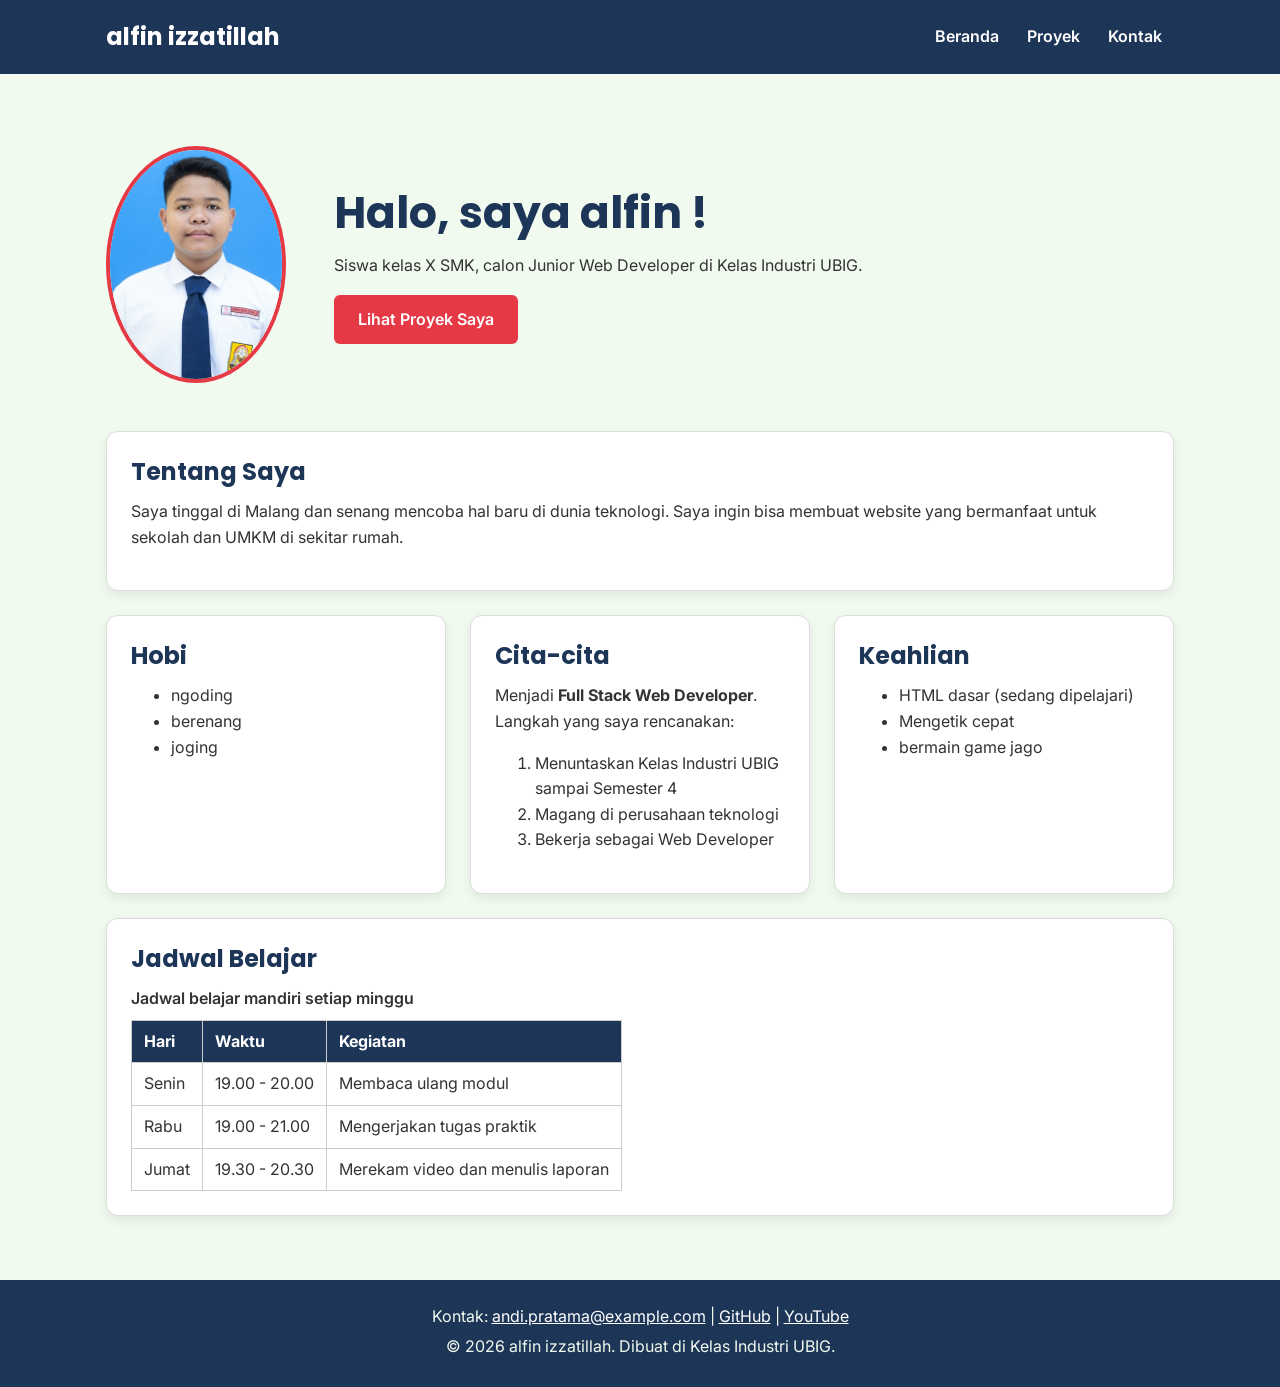
==== index.html @ 336bdf3b "feat: portofolio v1" ====
<!DOCTYPE html>
<html lang="id">
<head>
  <meta charset="UTF-8">
  <meta name="viewport" content="width=device-width, initial-scale=1.0">
  <title>akhmad alfin | Beranda</title>
  <link rel="preconnect" href="https://fonts.googleapis.com">
  <link rel="preconnect" href="https://fonts.gstatic.com" crossorigin>
  <link href="https://fonts.googleapis.com/css2?family=Inter:wght@400;600&family=Poppins:wght@600;700&display=swap" rel="stylesheet">
  <link rel="stylesheet" href="css/style.css">
</head>
<body>
  <header>
    <div class="container navbar">
      <h1>alfin izzatillah</h1>
      <nav class="menu-laptop">
        <ul>
          <li><a href="index.html">Beranda</a></li>
          <li><a href="proyek.html">Proyek</a></li>
          <li><a href="kontak.html">Kontak</a></li>
        </ul>
      </nav>
      <!-- Tantangan: menu ponsel yang bisa dibuka-tutup -->
      <details class="menu-ponsel">
        <summary>Menu</summary>
        <nav>
          <ul>
            <li><a href="index.html">Beranda</a></li>
            <li><a href="proyek.html">Proyek</a></li>
            <li><a href="kontak.html">Kontak</a></li>
          </ul>
        </nav>
      </details>
    </div>
  </header>

  <main>
    <div class="container">
      <section class="hero">
        <img src="alfin.jpg.jpeg" alt="Foto profil Andi Pratama" width="180">
        <div>
          <h2>Halo, saya alfin !</h2>
          <p>Siswa kelas X SMK, calon Junior Web Developer di Kelas Industri UBIG.</p>
          <a href="proyek.html" class="tombol">Lihat Proyek Saya</a>
        </div>
      </section>

      <section class="kartu">
        <h2>Tentang Saya</h2>
        <p>Saya tinggal di Malang dan senang mencoba hal baru di dunia teknologi. Saya ingin bisa membuat website yang bermanfaat untuk sekolah dan UMKM di sekitar rumah.</p>
      </section>

      <div class="daftar-kartu">
        <section class="kartu">
          <h2>Hobi</h2>
          <ul>
            <li>ngoding</li>
            <li>berenang</li>
            <li>joging</li>
          </ul>
        </section>

        <section class="kartu">
          <h2>Cita-cita</h2>
          <p>Menjadi <strong>Full Stack Web Developer</strong>. Langkah yang saya rencanakan:</p>
          <ol>
            <li>Menuntaskan Kelas Industri UBIG sampai Semester 4</li>
            <li>Magang di perusahaan teknologi</li>
            <li>Bekerja sebagai Web Developer</li>
          </ol>
        </section>

        <section class="kartu">
          <h2>Keahlian</h2>
          <ul>
            <li>HTML dasar (sedang dipelajari)</li>
            <li>Mengetik cepat</li>
            <li>bermain game jago</li>
          </ul>
        </section>
      </div>

      <section class="kartu">
        <h2>Jadwal Belajar</h2>
        <table>
          <caption>Jadwal belajar mandiri setiap minggu</caption>
          <thead>
            <tr>
              <th>Hari</th>
              <th>Waktu</th>
              <th>Kegiatan</th>
            </tr>
          </thead>
          <tbody>
            <tr>
              <td>Senin</td>
              <td>19.00 - 20.00</td>
              <td>Membaca ulang modul</td>
            </tr>
            <tr>
              <td>Rabu</td>
              <td>19.00 - 21.00</td>
              <td>Mengerjakan tugas praktik</td>
            </tr>
            <tr>
              <td>Jumat</td>
              <td>19.30 - 20.30</td>
              <td>Merekam video dan menulis laporan</td>
            </tr>
          </tbody>
        </table>
      </section>
    </div>
  </main>

  <footer>
    <p>Kontak: <a href="mailto:alfinizzatillah@example.com">andi.pratama@example.com</a> |
      <a href="https://github.com/" target="_blank">GitHub</a> |
      <a href="https://www.youtube.com/" target="_blank">YouTube</a></p>
    <p>&copy; 2026 alfin izzatillah. Dibuat di Kelas Industri UBIG.</p>
  </footer>
</body>
</html>
---- css/style.css ----
/* Gaya portofolio Andi Pratama
   Palet: #1D3557 (utama), #E63946 (aksen), #F1FAEE (latar)
   Huruf: Poppins (judul), Inter (isi)
   Tata letak: mobile first, titik ubah 768px (tablet) dan 1024px (laptop) */

/* 1. Reset */
* {
  box-sizing: border-box;
  margin: 0;
}

img {
  max-width: 100%;
  height: auto;
}

/* 2. Dasar halaman: warna dan huruf */
body {
  font-family: "Inter", Arial, sans-serif;
  font-size: 1rem;
  line-height: 1.6;
  color: #333333;
  background-color: #F1FAEE;
}

h1, h2, h3 {
  font-family: "Poppins", Arial, sans-serif;
  color: #1D3557;
  line-height: 1.3;
}

h2 {
  margin-bottom: 0.75rem;
}

p, ul, ol {
  margin-bottom: 1rem;
}

a {
  color: #E63946;
}

/* 3. Wadah, header, dan menu */
.container {
  max-width: 1100px;
  margin: 0 auto;
  padding: 0 1rem;
}

header {
  background-color: #1D3557;
  color: #FFFFFF;
  padding: 1rem 0;
}

header h1 {
  color: #FFFFFF;
  font-size: 1.5rem;
}

.navbar {
  display: flex;
  flex-wrap: wrap;
  justify-content: space-between;
  align-items: center;
  gap: 0.5rem;
}

nav ul {
  display: flex;
  gap: 0.25rem;
  padding: 0;
  margin: 0;
  list-style: none;
}

nav a {
  display: inline-block;
  padding: 0.5rem 0.75rem;
  border-radius: 6px;
  color: #FFFFFF;
  font-weight: 600;
  text-decoration: none;
}

/* Tantangan: menu ponsel buka-tutup dengan details */
.menu-laptop {
  display: none;
}

.menu-ponsel summary {
  padding: 0.5rem 0.75rem;
  border: 1px solid #FFFFFF;
  border-radius: 6px;
  font-weight: 600;
  cursor: pointer;
}

.menu-ponsel ul {
  flex-direction: column;
  margin-top: 0.5rem;
}

/* 4. Isi utama, hero, dan kartu */
main {
  padding: 1.5rem 0;
}

.hero {
  display: flex;
  flex-direction: column;
  align-items: center;
  gap: 1.5rem;
  padding: 1rem 0 2rem;
  text-align: center;
}

.hero img {
  border: 4px solid #E63946;
  border-radius: 50%;
}

.hero h2 {
  font-size: 2rem;
}

.tombol {
  display: inline-block;
  padding: 0.75rem 1.5rem;
  border-radius: 6px;
  background-color: #E63946;
  color: #FFFFFF;
  font-weight: 600;
  text-decoration: none;
}

.kartu {
  background-color: #FFFFFF;
  padding: 1rem;
  margin-bottom: 1.5rem;
  border: 1px solid #DDDDDD;
  border-radius: 12px;
  box-shadow: 0 4px 12px rgba(0, 0, 0, 0.08);
}

.daftar-kartu {
  display: flex;
  flex-wrap: wrap;
  gap: 1.5rem;
  margin-bottom: 1.5rem;
}

.daftar-kartu .kartu {
  flex: 1 1 280px;
  margin-bottom: 0;
}

article img {
  border-radius: 8px;
  border: 1px solid #DDDDDD;
}

/* 5. Tabel */
table {
  border-collapse: collapse;
}

caption {
  font-weight: 600;
  text-align: left;
  margin-bottom: 0.5rem;
}

th, td {
  border: 1px solid #CCCCCC;
  padding: 0.5rem 0.75rem;
  text-align: left;
}

th {
  background-color: #1D3557;
  color: #FFFFFF;
}

/* 6. Form */
label {
  font-weight: 600;
}

input, select, textarea {
  width: 100%;
  max-width: 22rem;
  padding: 0.6rem;
  margin-top: 0.25rem;
  border: 1px solid #CCCCCC;
  border-radius: 6px;
  font-family: inherit;
  font-size: 1rem;
}

button {
  padding: 0.75rem 1.5rem;
  border: none;
  border-radius: 6px;
  background-color: #E63946;
  color: #FFFFFF;
  font-family: inherit;
  font-size: 1rem;
  font-weight: 600;
  cursor: pointer;
}

/* 7. Footer */
footer {
  background-color: #1D3557;
  color: #F1FAEE;
  text-align: center;
  padding: 1.5rem;
}

footer p {
  margin-bottom: 0.25rem;
}

footer a {
  color: #FFFFFF;
}

/* 8. Tablet: lebar layar 768px ke atas */
@media (min-width: 768px) {
  .menu-laptop {
    display: block;
  }

  .menu-ponsel {
    display: none;
  }

  .hero {
    flex-direction: row;
    padding: 2rem 0 3rem;
    text-align: left;
  }

  .kartu {
    padding: 1.5rem;
  }
}

/* 9. Laptop: lebar layar 1024px ke atas */
@media (min-width: 1024px) {
  main {
    padding: 2.5rem 0;
  }

  .hero {
    gap: 3rem;
  }

  .hero h2 {
    font-size: 2.75rem;
  }
}
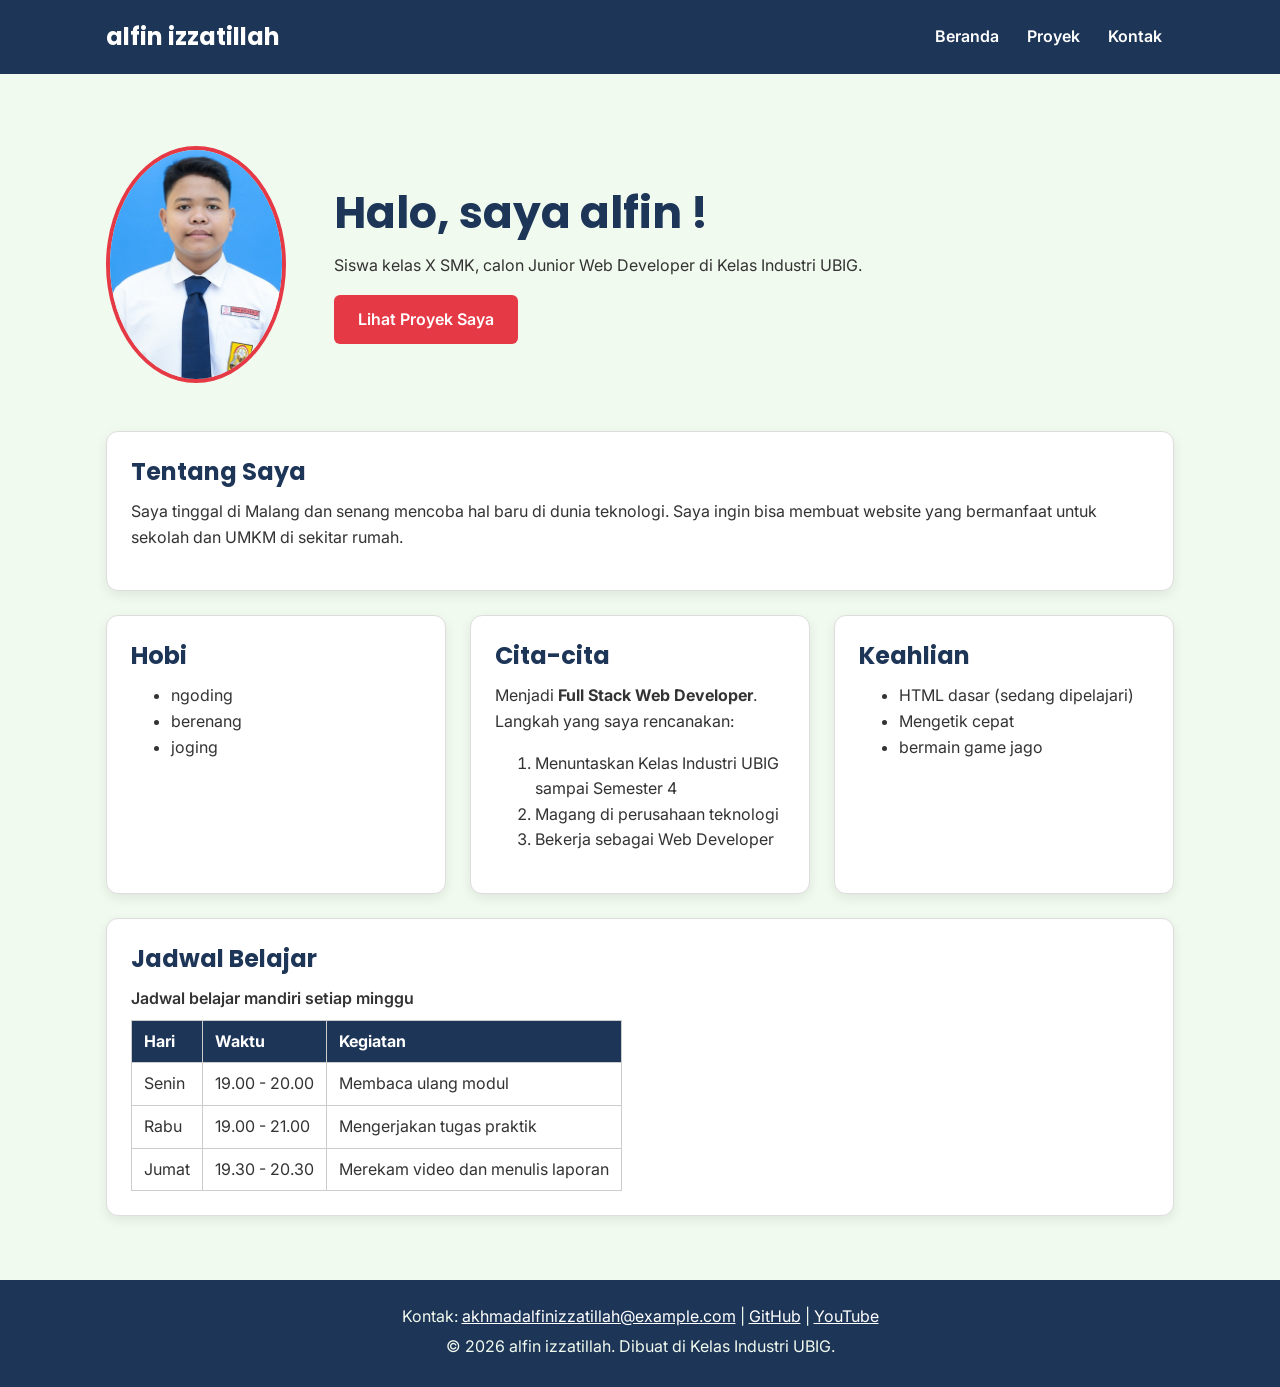
==== commit 05f84c51: "feat: tambah latihan javascript dasar" ====
--- a/index.html
+++ b/index.html
@@ -8,6 +8,7 @@
   <link rel="preconnect" href="https://fonts.gstatic.com" crossorigin>
   <link href="https://fonts.googleapis.com/css2?family=Inter:wght@400;600&family=Poppins:wght@600;700&display=swap" rel="stylesheet">
   <link rel="stylesheet" href="css/style.css">
+  <script src="js/latihan.js"></script>
 </head>
 <body>
   <header>
@@ -114,10 +115,11 @@
   </main>
 
   <footer>
-    <p>Kontak: <a href="mailto:alfinizzatillah@example.com">andi.pratama@example.com</a> |
-      <a href="https://github.com/" target="_blank">GitHub</a> |
-      <a href="https://www.youtube.com/" target="_blank">YouTube</a></p>
+    <p>Kontak: <a href="https://mail.google.com/mail/?view=cm&fs=1&to=akhmadalfinizzatillah@gmail.com">akhmadalfinizzatillah@example.com</a> |
+      <a href="https://github.com/ALFIN-cloudj" target="_blank">GitHub</a> |
+      <a href="http://www.youtube.com/@AkhmadAlfinIzzatillah" target="_blank">YouTube</a></p>
     <p>&copy; 2026 alfin izzatillah. Dibuat di Kelas Industri UBIG.</p>
+
   </footer>
 </body>
 </html>
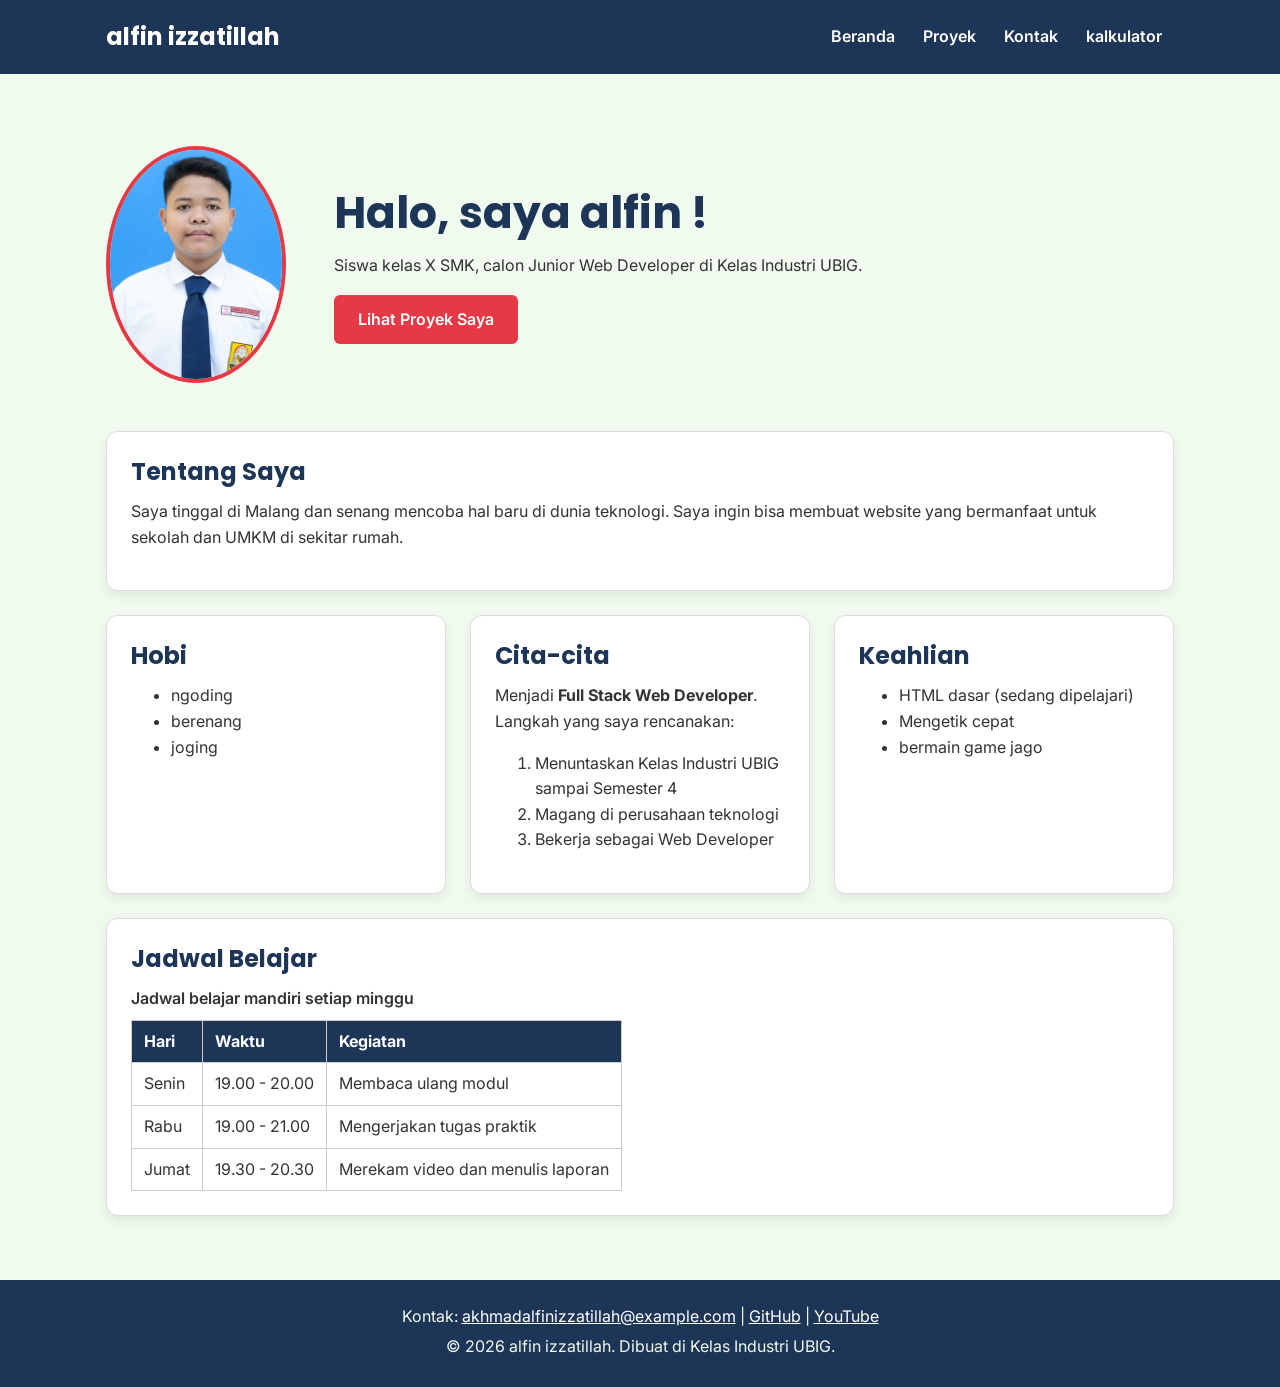
==== commit 929550cc: "feat: update portofolio" ====
--- a/index.html
+++ b/index.html
@@ -9,6 +9,9 @@
   <link href="https://fonts.googleapis.com/css2?family=Inter:wght@400;600&family=Poppins:wght@600;700&display=swap" rel="stylesheet">
   <link rel="stylesheet" href="css/style.css">
   <script src="js/latihan.js"></script>
+  <script src="js/logika.js"></script>
+  <script src="js/main.js"></script>
+  <script src="js/kalkulator.js"></script>
 </head>
 <body>
   <header>
@@ -19,6 +22,7 @@
           <li><a href="index.html">Beranda</a></li>
           <li><a href="proyek.html">Proyek</a></li>
           <li><a href="kontak.html">Kontak</a></li>
+          <li><a href="kalkulator.html">kalkulator</a></li>
         </ul>
       </nav>
       <!-- Tantangan: menu ponsel yang bisa dibuka-tutup -->
@@ -29,6 +33,7 @@
             <li><a href="index.html">Beranda</a></li>
             <li><a href="proyek.html">Proyek</a></li>
             <li><a href="kontak.html">Kontak</a></li>
+            <li><a href="kalkulator.html">kalkulator</a></li>
           </ul>
         </nav>
       </details>
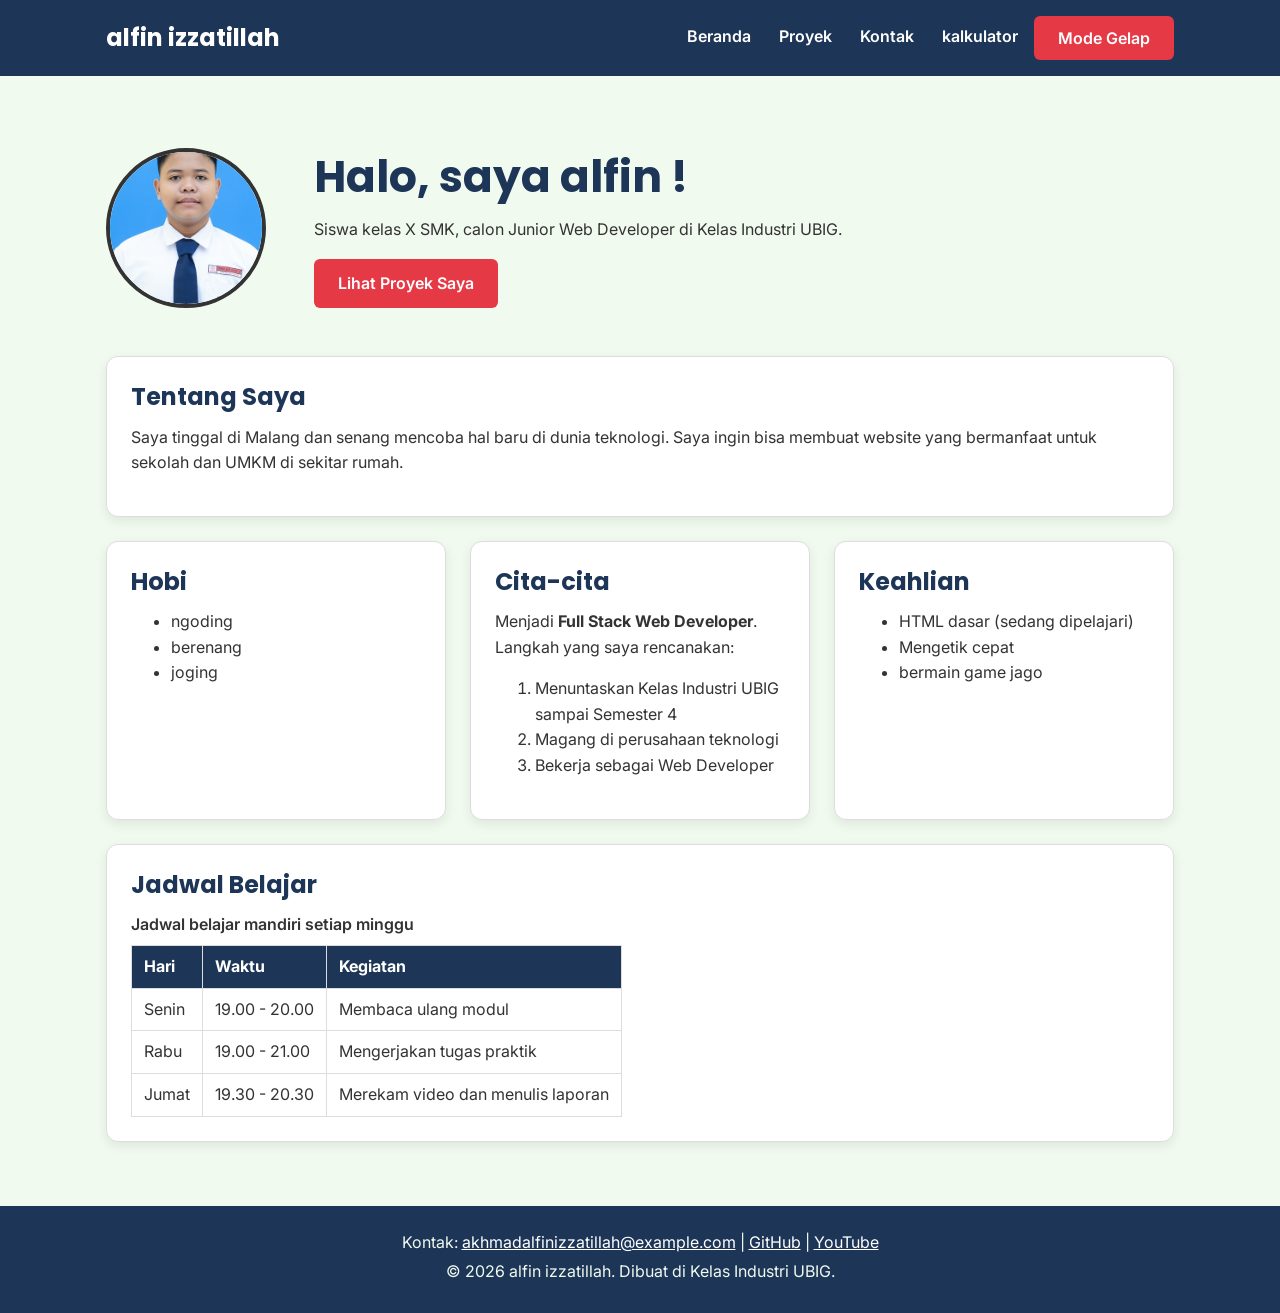
==== commit 6f784790: "feat: tambah keahlian dinamis, mode gelap, dan filter proyek" ====
--- a/index.html
+++ b/index.html
@@ -7,13 +7,17 @@
   <link rel="preconnect" href="https://fonts.googleapis.com">
   <link rel="preconnect" href="https://fonts.gstatic.com" crossorigin>
   <link href="https://fonts.googleapis.com/css2?family=Inter:wght@400;600&family=Poppins:wght@600;700&display=swap" rel="stylesheet">
-  <link rel="stylesheet" href="css/style.css">
-  <script src="js/latihan.js"></script>
-  <script src="js/logika.js"></script>
-  <script src="js/main.js"></script>
-  <script src="js/kalkulator.js"></script>
+<link rel="stylesheet" href="css/style.css">
+  <script src="js/latihan.js" defer></script>
+  <script src="js/logika.js" defer></script>
+  <script src="js/main.js" defer></script>
+  <script src="js/kalkulator.js" defer></script>
+  
+  
+
 </head>
 <body>
+
   <header>
     <div class="container navbar">
       <h1>alfin izzatillah</h1>
@@ -23,19 +27,26 @@
           <li><a href="proyek.html">Proyek</a></li>
           <li><a href="kontak.html">Kontak</a></li>
           <li><a href="kalkulator.html">kalkulator</a></li>
+          <button type="button" id="tombol-tema" class="tombol-
+tema">Mode Gelap</button>
+  
         </ul>
       </nav>
       <!-- Tantangan: menu ponsel yang bisa dibuka-tutup -->
       <details class="menu-ponsel">
         <summary>Menu</summary>
         <nav>
+      
           <ul>
             <li><a href="index.html">Beranda</a></li>
             <li><a href="proyek.html">Proyek</a></li>
             <li><a href="kontak.html">Kontak</a></li>
             <li><a href="kalkulator.html">kalkulator</a></li>
+     
+
           </ul>
         </nav>
+        
       </details>
     </div>
   </header>
@@ -126,5 +137,6 @@
     <p>&copy; 2026 alfin izzatillah. Dibuat di Kelas Industri UBIG.</p>
 
   </footer>
+
 </body>
 </html>
--- a/css/style.css
+++ b/css/style.css
@@ -1,4 +1,4 @@
-/* Gaya portofolio Andi Pratama
+/* Gaya portofolio akhmad alfin izzatillah
    Palet: #1D3557 (utama), #E63946 (aksen), #F1FAEE (latar)
    Huruf: Poppins (judul), Inter (isi)
    Tata letak: mobile first, titik ubah 768px (tablet) dan 1024px (laptop) */
@@ -15,17 +15,30 @@
 }
 
 /* 2. Dasar halaman: warna dan huruf */
+:root {
+  --warna-utama: #1d3557;
+  --warna-judul: #1d3557;
+  --warna-aksen: #e63946;
+  --warna-tautan: #e63946;
+  --warna-latar: #f1faee;
+  --warna-teks: #333333;
+  --warna-kartu: #ffffff;
+  --warna-garis: #dddddd;
+}
+
 body {
   font-family: "Inter", Arial, sans-serif;
   font-size: 1rem;
   line-height: 1.6;
-  color: #333333;
-  background-color: #F1FAEE;
-}
-
-h1, h2, h3 {
+  color: var(--warna-teks);
+  background-color: var(--warna-latar);
+}
+
+h1,
+h2,
+h3 {
   font-family: "Poppins", Arial, sans-serif;
-  color: #1D3557;
+  color: var(--warna-judul);
   line-height: 1.3;
 }
 
@@ -33,12 +46,14 @@
   margin-bottom: 0.75rem;
 }
 
-p, ul, ol {
+p,
+ul,
+ol {
   margin-bottom: 1rem;
 }
 
 a {
-  color: #E63946;
+  color: var(--warna-tautan);
 }
 
 /* 3. Wadah, header, dan menu */
@@ -49,13 +64,13 @@
 }
 
 header {
-  background-color: #1D3557;
-  color: #FFFFFF;
+  background-color: var(--warna-utama);
+  color: #ffffff;
   padding: 1rem 0;
 }
 
 header h1 {
-  color: #FFFFFF;
+  color: #ffffff;
   font-size: 1.5rem;
 }
 
@@ -79,7 +94,7 @@
   display: inline-block;
   padding: 0.5rem 0.75rem;
   border-radius: 6px;
-  color: #FFFFFF;
+  color: #ffffff;
   font-weight: 600;
   text-decoration: none;
 }
@@ -91,7 +106,7 @@
 
 .menu-ponsel summary {
   padding: 0.5rem 0.75rem;
-  border: 1px solid #FFFFFF;
+  border: 1px solid #ffffff;
   border-radius: 6px;
   font-weight: 600;
   cursor: pointer;
@@ -117,8 +132,11 @@
 }
 
 .hero img {
-  border: 4px solid #E63946;
+  width: 160px;
+  height: 160px;
+  object-fit: cover;
   border-radius: 50%;
+  border: 4px solid #333333;
 }
 
 .hero h2 {
@@ -129,17 +147,17 @@
   display: inline-block;
   padding: 0.75rem 1.5rem;
   border-radius: 6px;
-  background-color: #E63946;
-  color: #FFFFFF;
+  background-color: var(--warna-aksen);
+  color: #ffffff;
   font-weight: 600;
   text-decoration: none;
 }
 
 .kartu {
-  background-color: #FFFFFF;
+  background-color: var(--warna-kartu);
   padding: 1rem;
   margin-bottom: 1.5rem;
-  border: 1px solid #DDDDDD;
+  border: 1px solid var(--warna-garis);
   border-radius: 12px;
   box-shadow: 0 4px 12px rgba(0, 0, 0, 0.08);
 }
@@ -158,7 +176,7 @@
 
 article img {
   border-radius: 8px;
-  border: 1px solid #DDDDDD;
+  border: 1px solid var(--warna-garis);
 }
 
 /* 5. Tabel */
@@ -172,15 +190,16 @@
   margin-bottom: 0.5rem;
 }
 
-th, td {
-  border: 1px solid #CCCCCC;
+th,
+td {
+  border: 1px solid var(--warna-garis);
   padding: 0.5rem 0.75rem;
   text-align: left;
 }
 
 th {
-  background-color: #1D3557;
-  color: #FFFFFF;
+  background-color: var(--warna-utama);
+  color: #ffffff;
 }
 
 /* 6. Form */
@@ -188,33 +207,41 @@
   font-weight: 600;
 }
 
-input, select, textarea {
+input,
+select,
+textarea {
   width: 100%;
   max-width: 22rem;
   padding: 0.6rem;
   margin-top: 0.25rem;
-  border: 1px solid #CCCCCC;
+  border: 1px solid var(--warna-garis);
   border-radius: 6px;
   font-family: inherit;
   font-size: 1rem;
+  background-color: var(--warna-kartu);
+  color: var(--warna-teks);
 }
 
 button {
   padding: 0.75rem 1.5rem;
   border: none;
   border-radius: 6px;
-  background-color: #E63946;
-  color: #FFFFFF;
+  background-color: var(--warna-aksen);
+  color: #ffffff;
   font-family: inherit;
   font-size: 1rem;
   font-weight: 600;
   cursor: pointer;
 }
 
+.keterangan {
+  font-size: 0.875rem;
+}
+
 /* 7. Footer */
 footer {
-  background-color: #1D3557;
-  color: #F1FAEE;
+  background-color: var(--warna-utama);
+  color: #f1faee;
   text-align: center;
   padding: 1.5rem;
 }
@@ -224,7 +251,7 @@
 }
 
 footer a {
-  color: #FFFFFF;
+  color: #ffffff;
 }
 
 /* 8. Tablet: lebar layar 768px ke atas */
@@ -262,3 +289,67 @@
     font-size: 2.75rem;
   }
 }
+
+/* 10. Tombol tema, filter, dan label kategori */
+.tombol-tema {
+  padding: 0.5rem 0.9rem;
+  border: 2px solid #ffffff;
+  background-color: transparent;
+  font-size: 0.9rem;
+}
+.filter,
+.filter-proyek {
+  display: flex;
+  flex-wrap: wrap;
+  gap: 0.5rem;
+  margin-bottom: 1rem;
+}
+.tombol-filter {
+  padding: 0.5rem 1rem;
+  border: 2px solid var(--warna-garis);
+  background-color: var(--warna-kartu);
+  color: var(--warna-judul);
+}
+.tombol-filter.aktif {
+  background-color: var(--warna-aksen);
+  border-color: var(--warna-aksen);
+  color: #ffffff;
+}
+
+.label {
+  display: inline-block;
+  padding: 0.1rem 0.6rem;
+  margin-bottom: 0.5rem;
+  border-radius: 999px;
+  background-color: var(--warna-latar);
+  color: var(--warna-judul);
+  font-size: 0.85rem;
+  font-weight: 600;
+}
+
+/* 11. Tema gelap: isi variabel diganti saat body memiliki class gelap */
+body.gelap {
+  --warna-utama: #0b1526;
+  --warna-judul: #a8dadc;
+  --warna-tautan: #ff8a8a;
+  --warna-latar: #121a24;
+  --warna-teks: #e3e8ee;
+  --warna-kartu: #1c2836;
+  --warna-garis: #34465a;
+}
+body.gelap .tombol-filter.aktif {
+  background-color: #ff8a8a;
+  border-color: #ff8a8a;
+  color: #0b1526;
+}
+
+#hasil {
+  background-color: var(--warna-kartu);
+  color: var(--warna-teks);
+  border: 1px solid var(--warna-garis);
+}
+
+body.gelap #hasil {
+  background-color: var(--warna-kartu);
+  color: var(--warna-teks);
+}
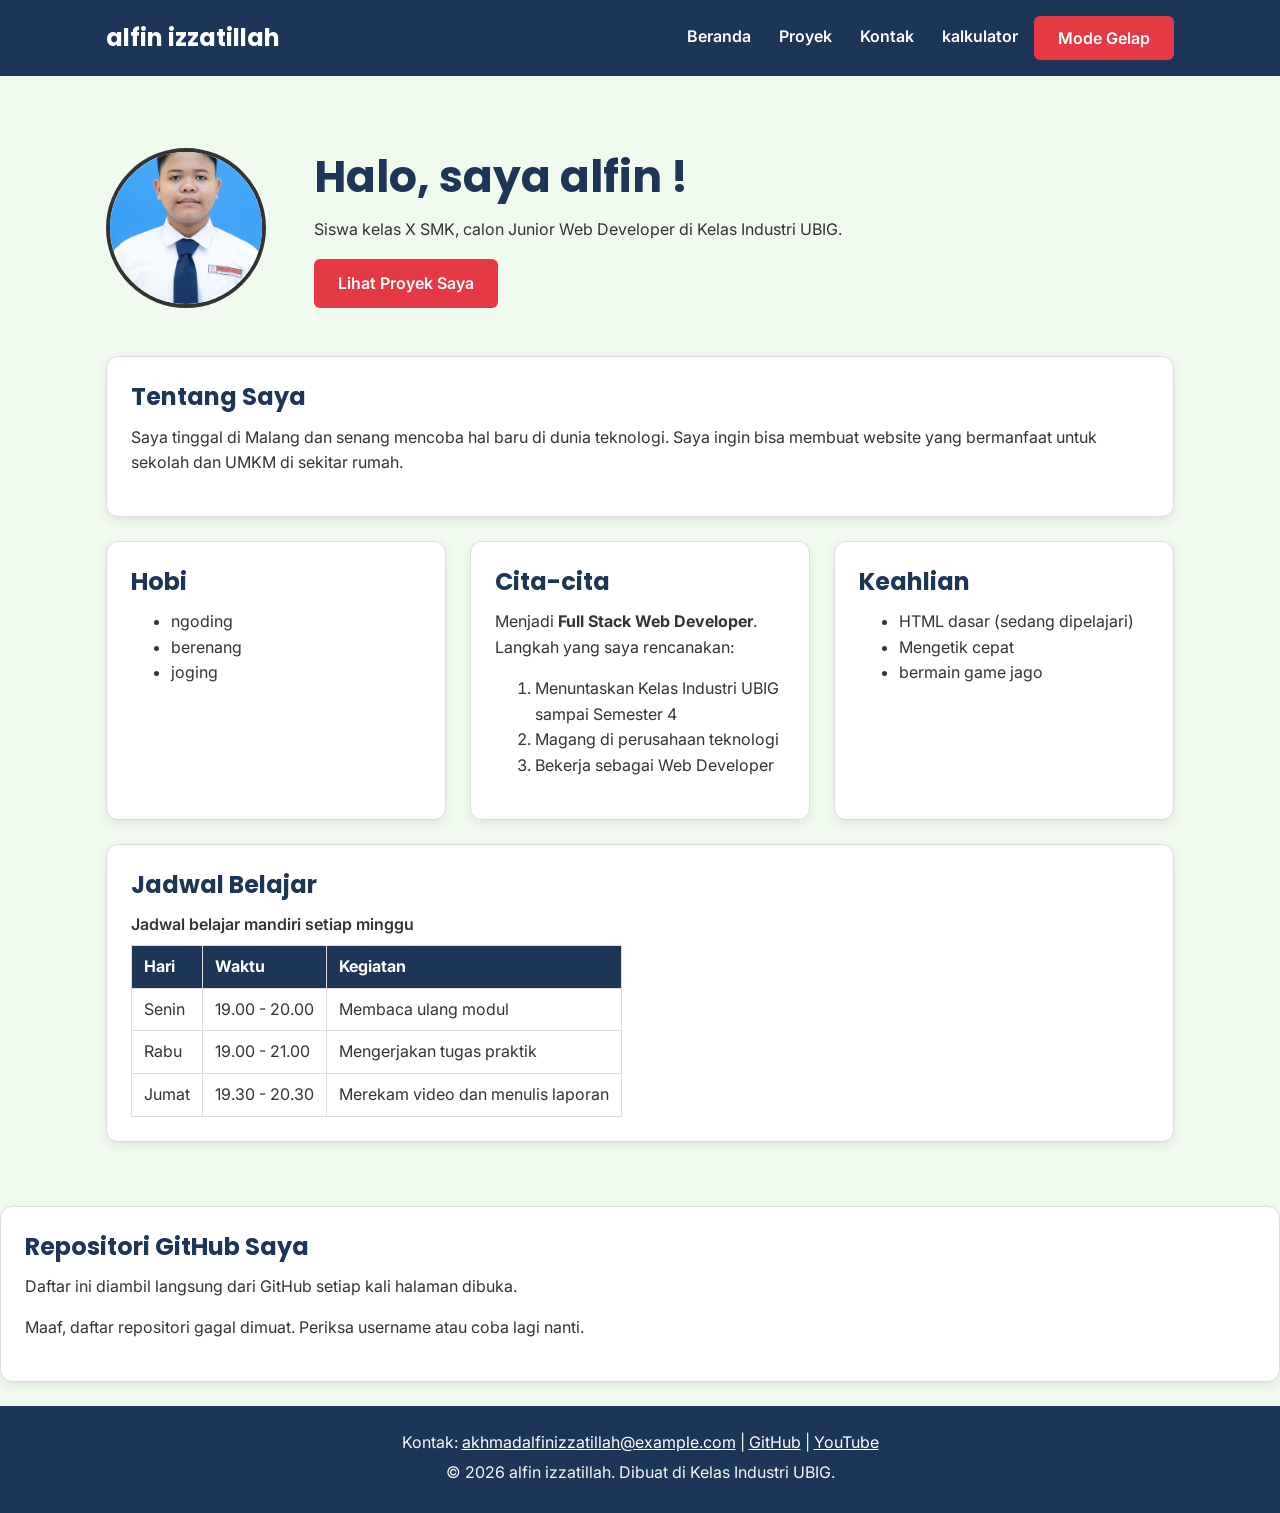
==== commit 72eef140: "update json" ====
--- a/index.html
+++ b/index.html
@@ -54,7 +54,7 @@
   <main>
     <div class="container">
       <section class="hero">
-        <img src="alfin.jpg.jpeg" alt="Foto profil Andi Pratama" width="180">
+        <img src="img/alfin.jpg.jpeg" alt="akhmadalfinizzatillah width="180">
         <div>
           <h2>Halo, saya alfin !</h2>
           <p>Siswa kelas X SMK, calon Junior Web Developer di Kelas Industri UBIG.</p>
@@ -124,11 +124,19 @@
               <td>19.30 - 20.30</td>
               <td>Merekam video dan menulis laporan</td>
             </tr>
+          
           </tbody>
         </table>
       </section>
     </div>
   </main>
+  <!-- Repositori GitHub -->
+      <section class="kartu">
+        <h2>Repositori GitHub Saya</h2>
+        <p>Daftar ini diambil langsung dari GitHub setiap kali halaman dibuka.</p>
+        <p id="status-repo"></p>
+        <ul id="daftar-repo"></ul>
+      </section>
 
   <footer>
     <p>Kontak: <a href="https://mail.google.com/mail/?view=cm&fs=1&to=akhmadalfinizzatillah@gmail.com">akhmadalfinizzatillah@example.com</a> |
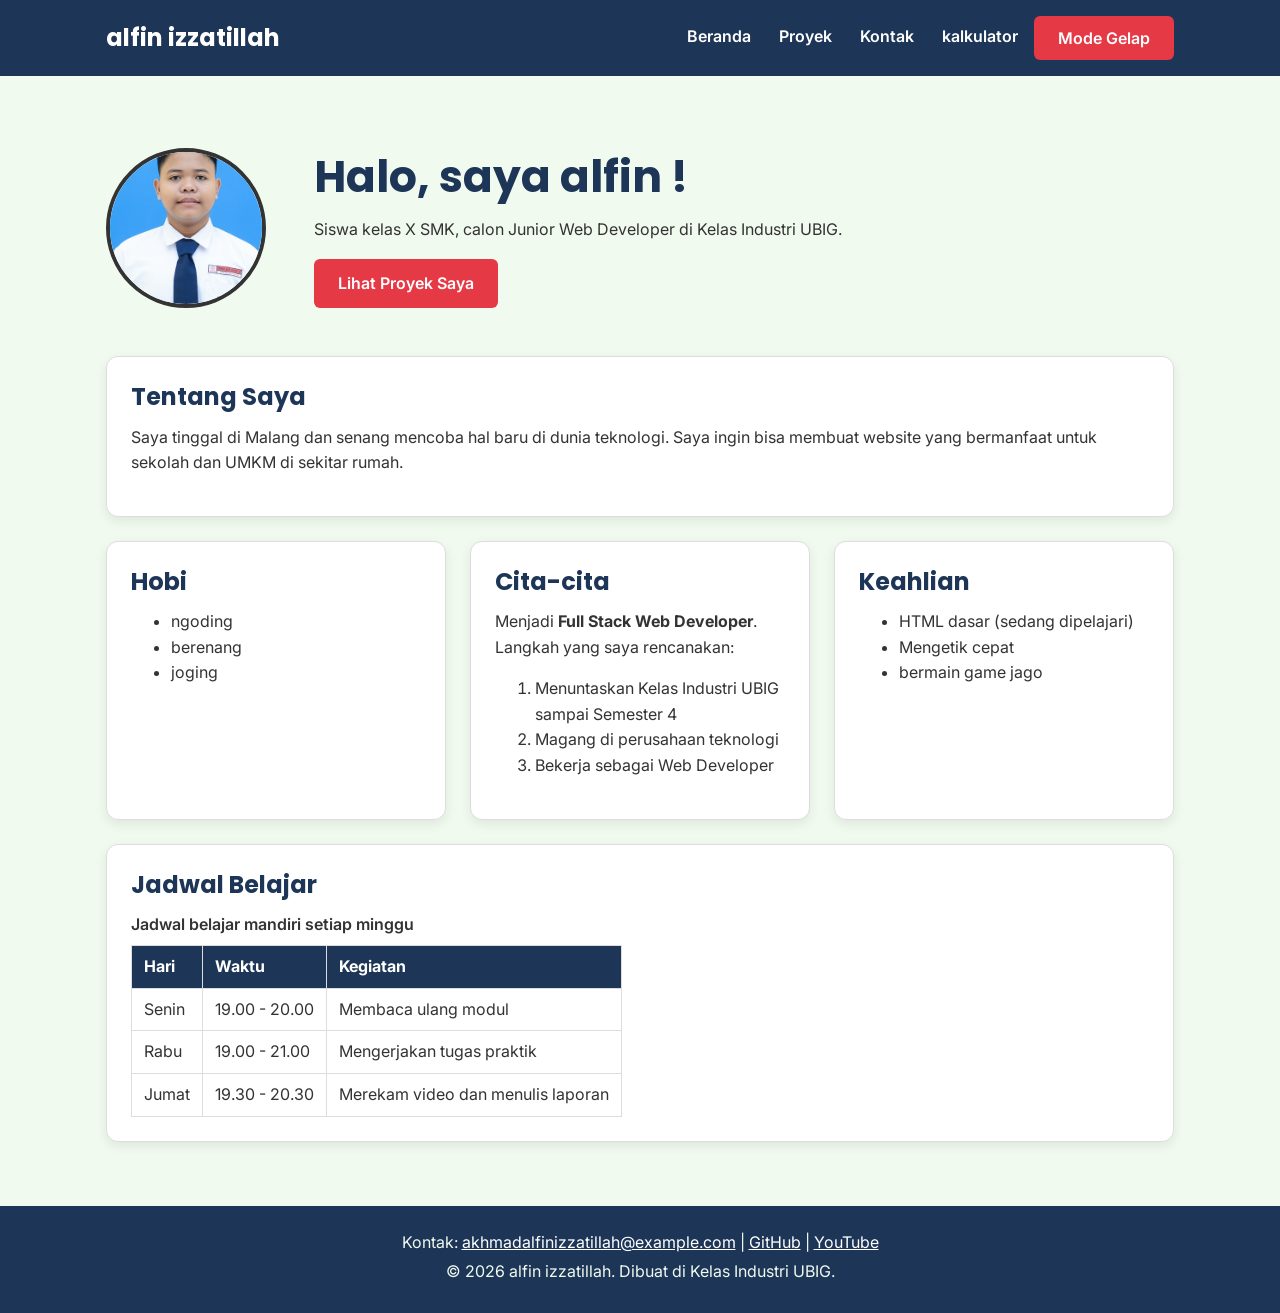
==== commit 37a04d82: "update JSON" ====
--- a/index.html
+++ b/index.html
@@ -130,13 +130,7 @@
       </section>
     </div>
   </main>
-  <!-- Repositori GitHub -->
-      <section class="kartu">
-        <h2>Repositori GitHub Saya</h2>
-        <p>Daftar ini diambil langsung dari GitHub setiap kali halaman dibuka.</p>
-        <p id="status-repo"></p>
-        <ul id="daftar-repo"></ul>
-      </section>
+ 
 
   <footer>
     <p>Kontak: <a href="https://mail.google.com/mail/?view=cm&fs=1&to=akhmadalfinizzatillah@gmail.com">akhmadalfinizzatillah@example.com</a> |
